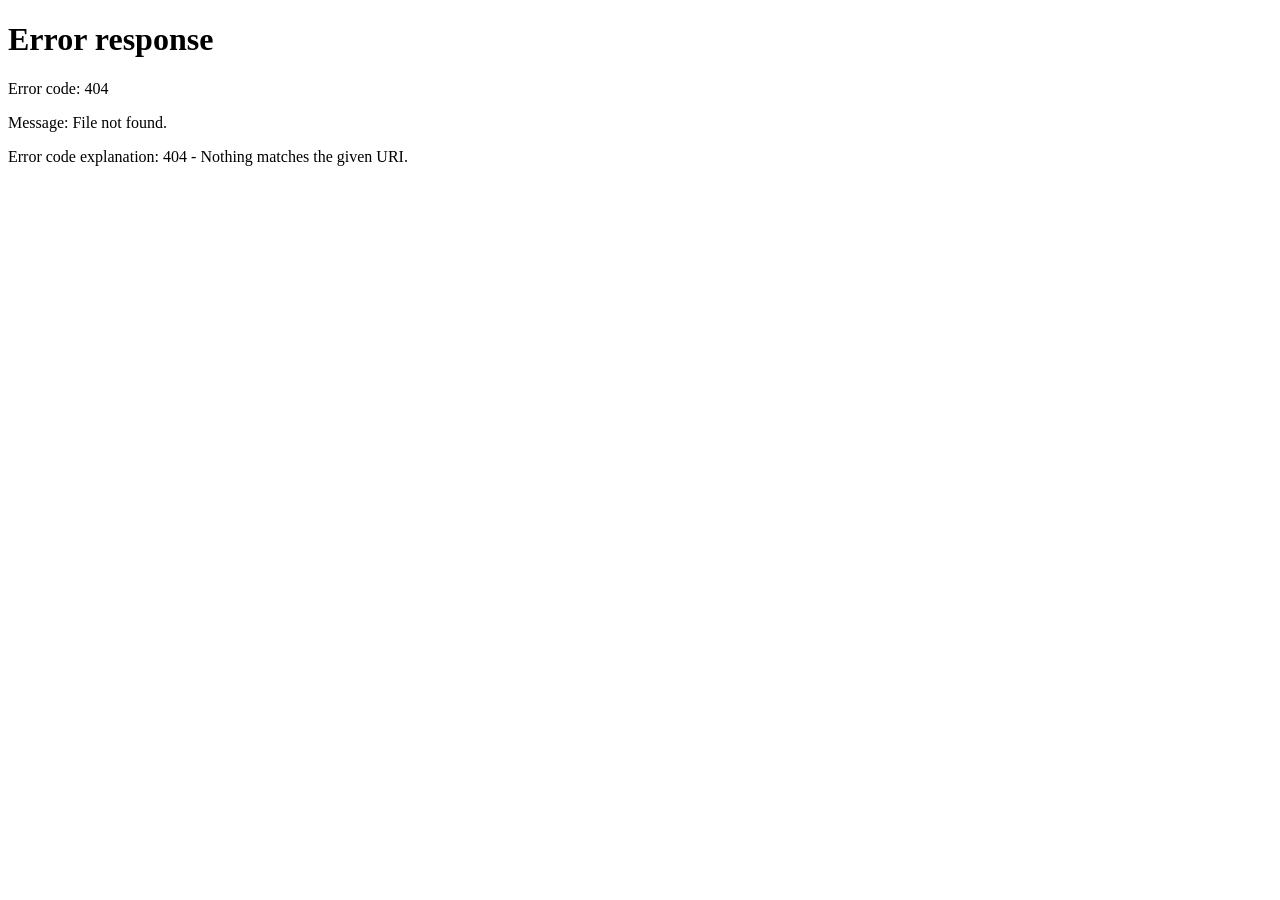
==== produccion.html @ 7b31cc03 "Add files via upload" ====
<!DOCTYPE html>
<html lang="es">
<head>
    <meta charset="UTF-8">
    <meta name="viewport" content="width=device-width, initial-scale=1.0">
    <title>ACME - Planta de Producción</title>
    <script src="js/produccion.js" type="module" defer></script>
    <link rel="stylesheet" href="css/prodYinv.css">
</head>
<body>

    <nav-acme></nav-acme>

    <div class="dashboard-container">
        <section class="table-card">
            <div class="table-header">
                <h2>Procesos de Production Ejecutados</h2>
                <button id="btnNuevaProduccion" class="btn-create">Iniciar Producción</button>
            </div>

            <div class="table-responsive">
                <table>
                    <thead>
                        <tr>
                            <th>ID Proceso</th>
                            <th>Producto Fabricado</th>
                            <th>Cantidad</th>
                            <th>Resumen de Insumos Usados</th>
                        </tr>
                    </thead>
                    <tbody id="tablaProduccionBody">
                    </tbody>
                </table>
            </div>
        </section>
    </div>

    <div id="modalProduccion" class="modal">
        <div class="modal-content">
            <span class="close-modal">&times;</span>
            <form id="registroProduccion">
                <h2>Nueva Orden de Fabricación</h2>

                <div class="input">
                    <label class="label-text">Selecciona el Producto a Fabricar</label>
                    <select id="productoAFabricar" class="select-space" required>
                    </select>
                </div>

                <div id="cuadroReceta" class="formula-section hidden-element">
                    <p class="formula-title">Requisitos por unidad:</p>
                    <p id="textoReceta" style="font-size: 13px; color: #555; line-height: 1.6;"></p>
                </div>
                
                <div class="input">
                    <label class="label-text">Cantidad a Producir</label>
                    <input type="number" id="cantidadProduccion" class="input-space" required min="1" value="1">
                </div>

                <p id="errorProduccion" class="error-text"></p>

                <button type="submit" class="btn-primary" id="btnGuardarProduccion">Fabricar Producto</button>
            </form>
        </div>
    </div>

    <button id="btnSalir">Salir</button>
</body>
</html>
---- css/prodYinv.css ----
nav-acme {
    width: 100%;
    display: block;
}

* {
    margin: 0;
    padding: 0;
    box-sizing: border-box;
}

body {
    font-family: 'Poppins', sans-serif;
    background-color: #f0f2f5;
    color: #333333;
    min-height: 100vh;
    display: flex;
    flex-direction: column;
    align-items: center;
}

nav {
    width: 100%;
    background-color: #ffffff;
    padding: 15px 30px;
    display: flex;
    justify-content: space-between;
    align-items: center;
    box-shadow: 0 2px 10px rgba(0, 0, 0, 0.05);
    position: sticky;
    top: 0;
    z-index: 100;
}

nav h4 {
    font-size: 20px;
    font-weight: 700;
    color: #1a1a1a;
    letter-spacing: 1px;
}

nav ul {
    display: flex;
    list-style: none;
    gap: 25px;
}

nav ul li a {
    text-decoration: none;
    color: #555555;
    font-size: 15px;
    font-weight: 500;
    padding: 5px 0;
    position: relative;
    transition: color 0.3s ease;
}

nav ul li a:hover,
nav ul li a.active {
    color: #007bff;
}

nav ul li a::after {
    content: '';
    position: absolute;
    width: 100%;
    transform: scaleX(0);
    height: 2px;
    bottom: 0;
    left: 0;
    background-color: #007bff;
    transform-origin: bottom right;
    transition: transform 0.25s ease-out;
}

nav ul li a:hover::after,
nav ul li a.active::after {
    transform: scaleX(1);
    transform-origin: bottom left;
}

.dashboard-container {
    width: 100%;
    max-width: 1200px;
    padding: 40px 20px;
}

.table-card {
    background-color: #ffffff;
    padding: 30px;
    border-radius: 10px;
    box-shadow: 0 4px 15px rgba(0, 0, 0, 0.08);
    display: flex;
    flex-direction: column;
}

.table-header {
    display: flex;
    justify-content: space-between;
    align-items: center;
    margin-bottom: 20px;
    gap: 15px;
    flex-wrap: wrap;
}

.table-card h2 {
    font-size: 22px;
    color: #1a1a1a;
}

.input {
    display: flex;
    flex-direction: column;
    text-align: left;
}

.label-text {
    font-size: 14px;
    font-weight: 600;
    margin-bottom: 8px;
    color: #555555;
}

.input-space,
.input-password,
.select-space {
    padding: 12px;
    border: 1px solid #ccc;
    border-radius: 6px;
    font-size: 14px;
    outline: none;
    background-color: #ffffff;
    color: #333333;
    width: 100%;
    transition: border-color 0.3s, box-shadow 0.3s;
}

.select-space {
    cursor: pointer;
    appearance: none;
    background-image: url("data:image/svg+xml;charset=UTF-8,%3csvg xmlns='http://www.w3.org/2000/svg' viewBox='0 0 24 24' fill='none' stroke='%23555' stroke-width='2' stroke-linecap='round' stroke-linejoin='round'%3e%3cpolyline points='6 9 12 15 18 9'%3e%3c/polyline%3e%3c/svg%3e");
    background-repeat: no-repeat;
    background-position: right 12px center;
    background-size: 16px;
    padding-right: 40px;
}

.input-space:focus,
.input-password:focus,
.select-space:focus {
    border-color: #007bff;
    box-shadow: 0 0 5px rgba(0, 123, 255, 0.2);
}

.btn-primary, .btn-create {
    background-color: #007bff;
    color: white;
    border: none;
    padding: 12px 20px;
    font-size: 15px;
    font-weight: 600;
    border-radius: 6px;
    cursor: pointer;
    transition: background-color 0.3s;
}

.btn-primary:hover, .btn-create:hover {
    background-color: #0056b3;
}

.table-responsive {
    width: 100%;
    overflow-x: auto;
}

table {
    width: 100%;
    border-collapse: collapse;
    text-align: left;
    font-size: 14px;
}

th, td {
    padding: 12px 15px;
    border-bottom: 1px solid #eef2f5;
    vertical-align: middle;
}

th {
    background-color: #f8fafc;
    color: #475569;
    font-weight: 600;
}

tr:hover {
    background-color: #f8fafc;
}

.actions-cell {
    display: flex;
    gap: 8px;
}

.btn-edit {
    background-color: #ffc107;
    color: #000000;
    border: none;
    padding: 6px 12px;
    font-size: 13px;
    font-weight: 600;
    border-radius: 4px;
    cursor: pointer;
    transition: background-color 0.3s;
}

.btn-edit:hover {
    background-color: #e0a800;
}

.btn-delete {
    background-color: #dc3545;
    color: white;
    border: none;
    padding: 6px 12px;
    font-size: 13px;
    font-weight: 600;
    border-radius: 4px;
    cursor: pointer;
    transition: background-color 0.3s;
}

.btn-delete:hover {
    background-color: #bd2130;
}

.badge {
    background-color: #e2e8f0;
    color: #475569;
    padding: 4px 8px;
    border-radius: 4px;
    font-size: 12px;
    font-weight: 600;
    display: inline-block;
}

input[type="number"]::-webkit-outer-spin-button,
input[type="number"]::-webkit-inner-spin-button {
    -webkit-appearance: none;
    margin: 0;
}

input[type="number"] {
    -moz-appearance: textfield;
}

.modal {
    display: none;
    position: fixed;
    z-index: 1000;
    left: 0;
    top: 0;
    width: 100%;
    height: 100%;
    background-color: rgba(0, 0, 0, 0.4);
    justify-content: center;
    align-items: center;
}

.modal-content {
    background-color: #ffffff;
    padding: 30px;
    border-radius: 10px;
    width: 100%;
    max-width: 450px;
    position: relative;
    box-shadow: 0 4px 20px rgba(0, 0, 0, 0.15);
}

.close-modal {
    position: absolute;
    right: 20px;
    top: 15px;
    font-size: 28px;
    font-weight: bold;
    color: #aaa;
    cursor: pointer;
}

.close-modal:hover {
    color: #333;
}

#registroProductos,
#registroProduccion {
    display: flex;
    flex-direction: column;
    gap: 20px;
}

#registroProductos h1,
#registroProductos h2,
#registroProduccion h1 {
    font-size: 22px;
    color: #1a1a1a;
    text-align: center;
    margin-bottom: 5px;
}

#btnSalir {
    background-color: #dc3545;
    color: #ffffff;
    border: none;
    padding: 12px 25px;
    font-size: 15px;
    font-weight: 600;
    border-radius: 6px;
    cursor: pointer;
    margin-bottom: 40px;
    transition: background-color 0.3s;
}

#btnSalir:hover {
    background-color: #bd2130;
}

.formula-section {
    border-top: 1px solid #cccccc;
    padding-top: 10px;
}

.formula-title {
    font-weight: bold;
    font-size: 13px;
    margin-bottom: 5px;
}

.space-top {
    margin-top: 5px;
}

.error-text {
    color: red;
    text-align: center;
    font-size: 13px;
}

.hidden-element {
    display: none;
}
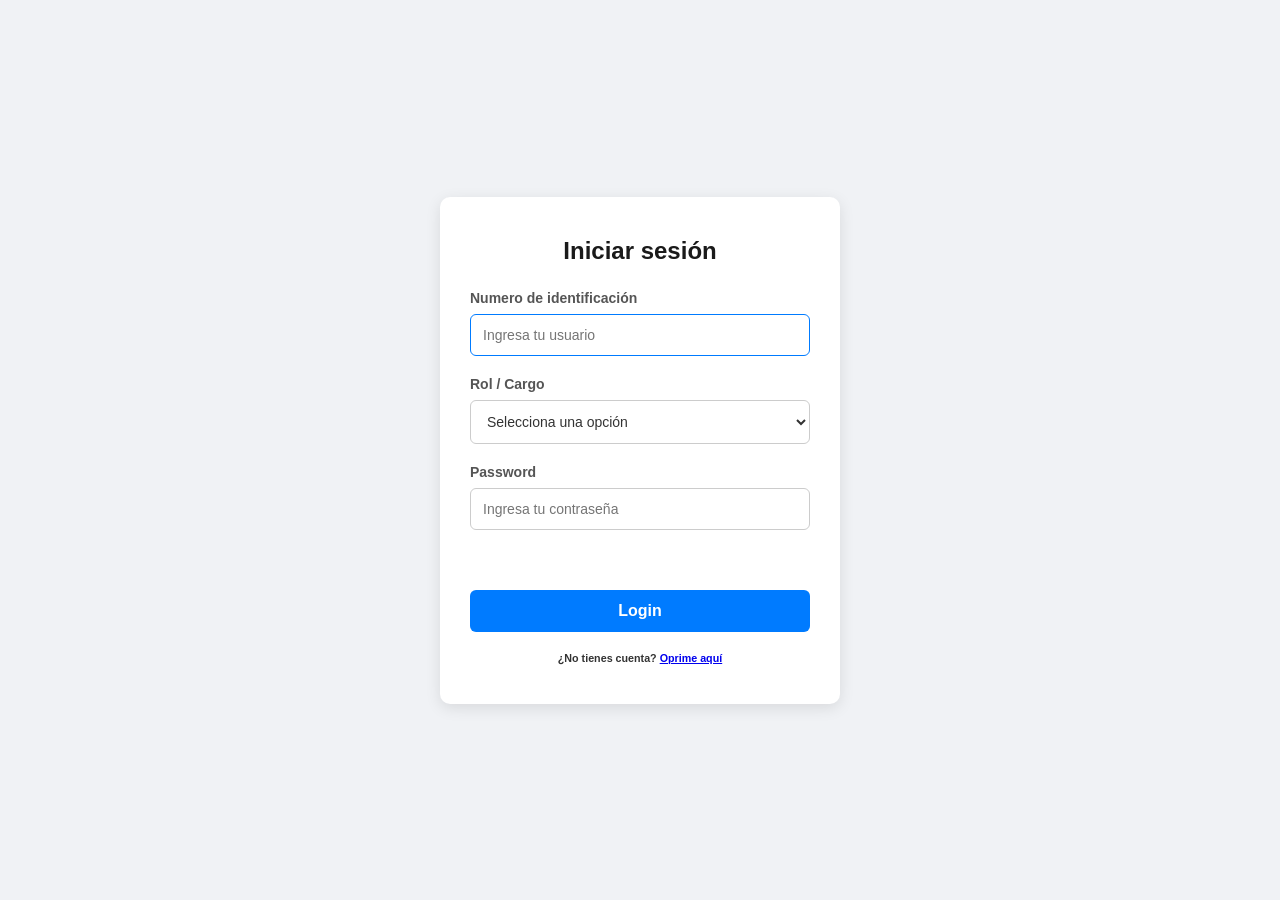
==== commit 51979733: "feat: Se agrego la funcionalidad de mostrar que usuario y fecha feat: Se agrego la funcionalidad de " ====
--- a/produccion.html
+++ b/produccion.html
@@ -26,6 +26,8 @@
                             <th>Producto Fabricado</th>
                             <th>Cantidad</th>
                             <th>Resumen de Insumos Usados</th>
+                            <th>Usuario</th>
+                            <th>Fecha</th>
                         </tr>
                     </thead>
                     <tbody id="tablaProduccionBody">
